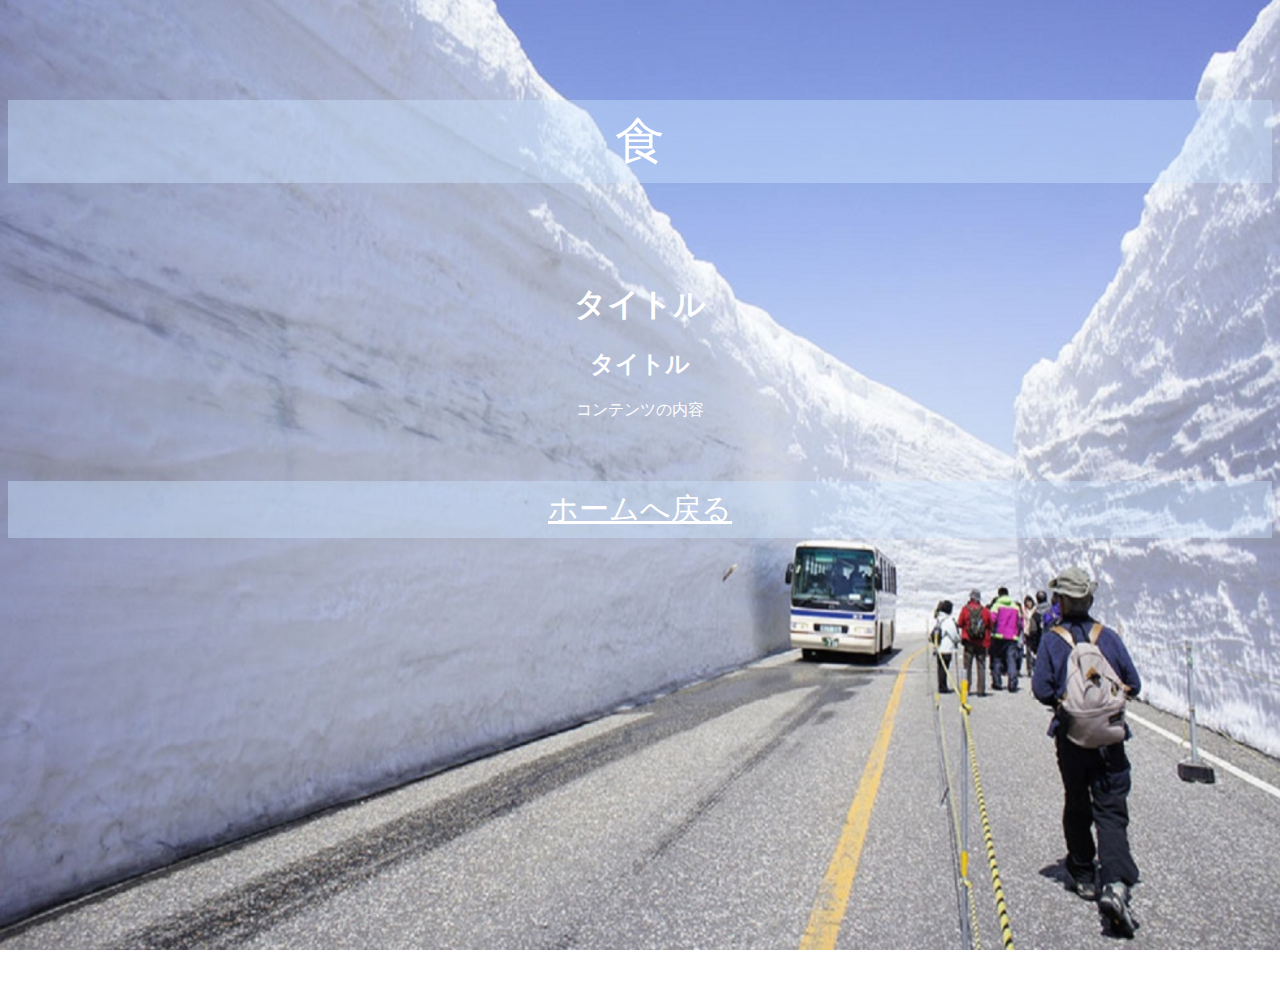
==== Food.html @ ec103883 "Create Food.html" ====
<!DOCTYPE html>
<html lang="ja">
 <head>
 <meta charset="utf-8">
 <title>立山町紹介（その他）</title>
 
 <link rel="stylesheet" href="syoukai.css">

 </head>
 
 <body>
 <!----- ヘッダー ----->
 <header>食</header>

 <!----- ヘッダー END ----->
 
 <!----- メインコンテンツ ----->

 <h1>タイトル</h1>
 <section>
 <h2>タイトル</h2>
 <p>コンテンツの内容</p>
 </section>
 
 <!----- メインコンテンツ END ----->
 
 <!----- フッター ----->
 <footer><a href="index.html">ホームへ戻る</a></footer>
 <!----- フッター END ----->
 </body>
</html>
---- syoukai.css ----
*{text-align: center;
     color: #ffffff;
}

header,footer,h{
     font-size: 50px;
     color:#ffffff;
     padding: 8px 19px;
     margin: 2em 0;
     background: #cde4ff6b;

}
footer{
     font-size:30px;
     color: #ffffff;

}
.syoukaibun{     font-size: 50px;
     color:#ffffff;
     padding: 8px 19px;
     margin: 5em 0!important;
     background: #cde4ff6b;


}


body{background-image:url(toyama.jpg);
     background-repeat:no-repeat;
     background-position: center center;
     background-size:cover;
     height: 100vh;
     background-attachment: fixed;
     font-family: "ＭＳ 明朝";
     
}
.aaa{position: relative;
margin-top:100px auto;
}
.aaa p{font-size:30px;
}


.img_wrap{
     border: 1px solid #ddd;
     width: 700px;
     height: 386px;
     margin: 0 auto;
     overflow: hidden;
   }
   .img_wrap img{
     width: 100%;
     transform: scale(1.1);
     cursor: pointer;
     filter: blur(5px);
     transition-duration: 0.5s;
   }
   .img_wrap img:hover{
     filter: blur(0);
     transition-duration: 0.5s;
   }
   .img_wrap {
     position: relative;
     }
   
   .img_wrap p {
     position: absolute;
     top: 50%;
     left: 50%;
     -ms-transform: translate(-50%,-50%);
     -webkit-transform: translate(-50%,-50%);
     transform: translate(-50%,-50%);
     margin:0;
     padding:0;
     }
   
   .img_wrap img {
     width: 100%;
     }
     p.font1{
          font-size: 100px;
          white-space: nowrap;
          font-family:"851マカポップ",sans-serif;
     }
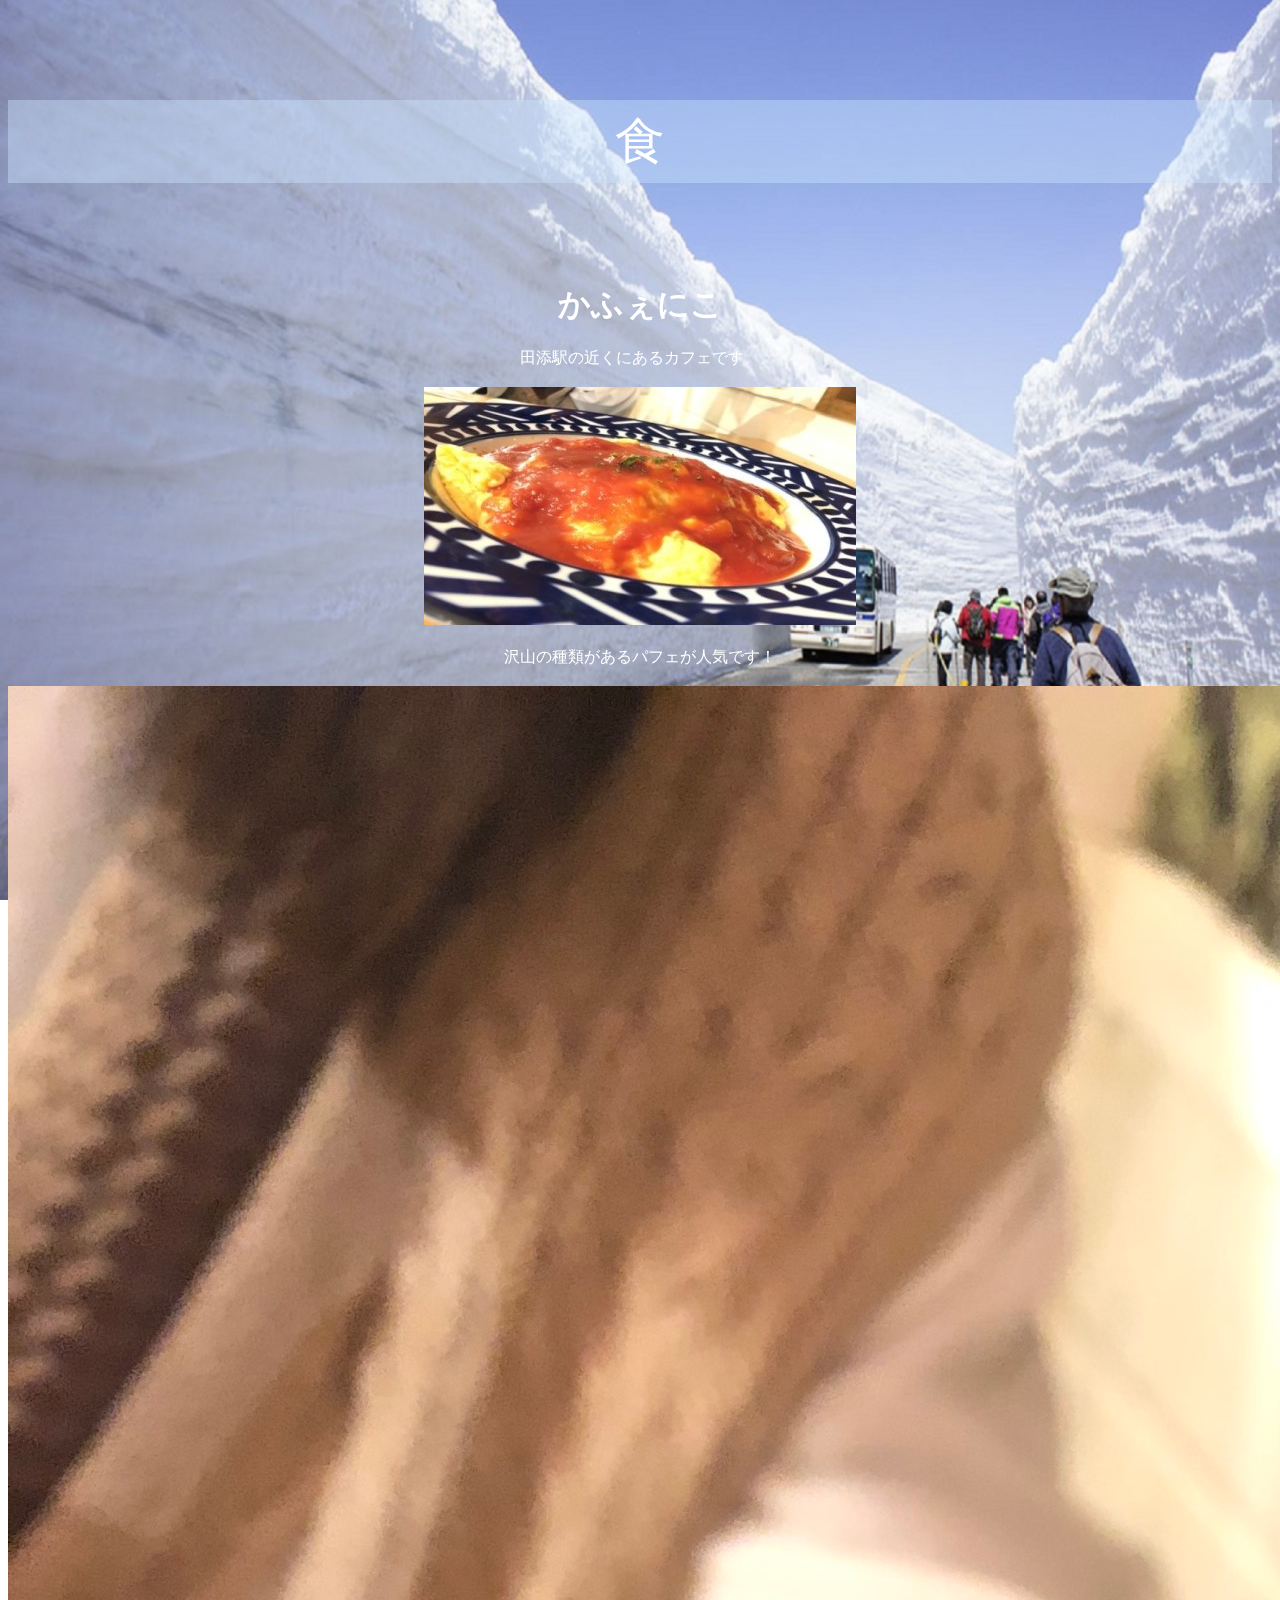
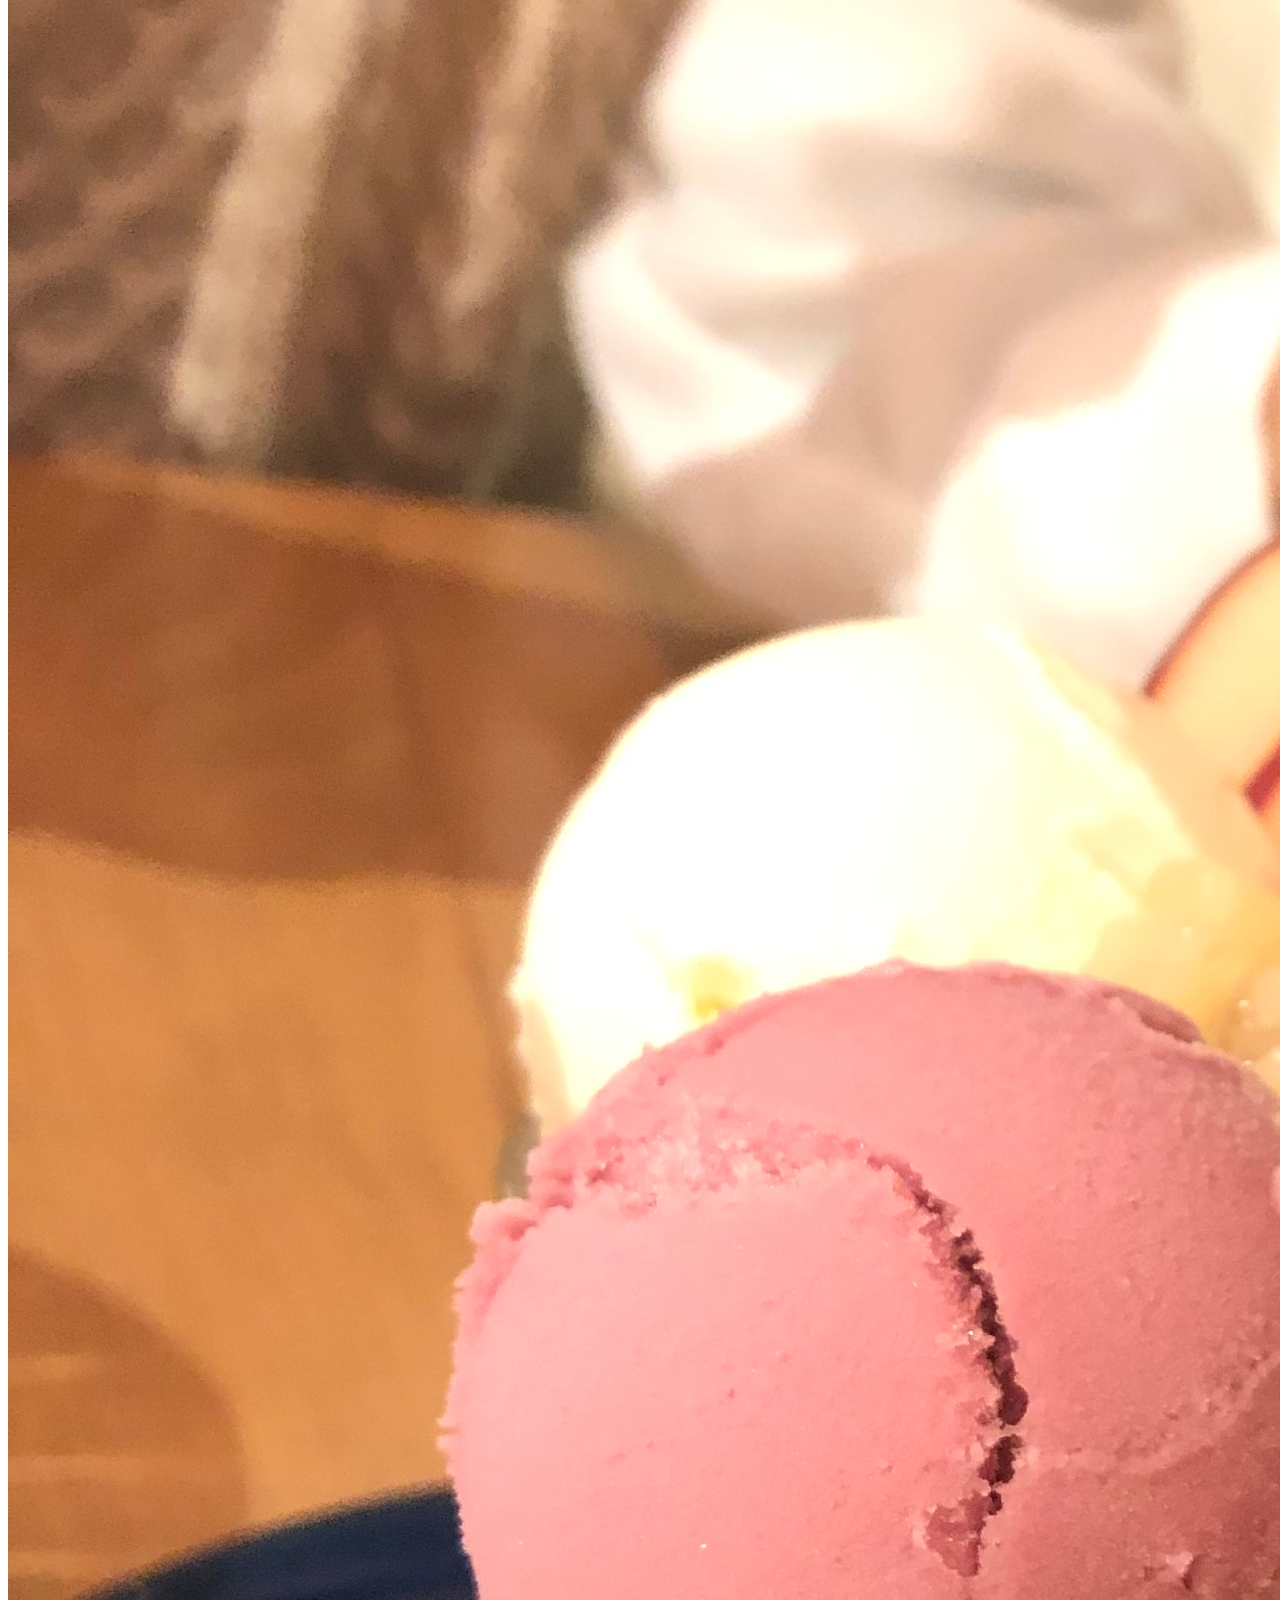
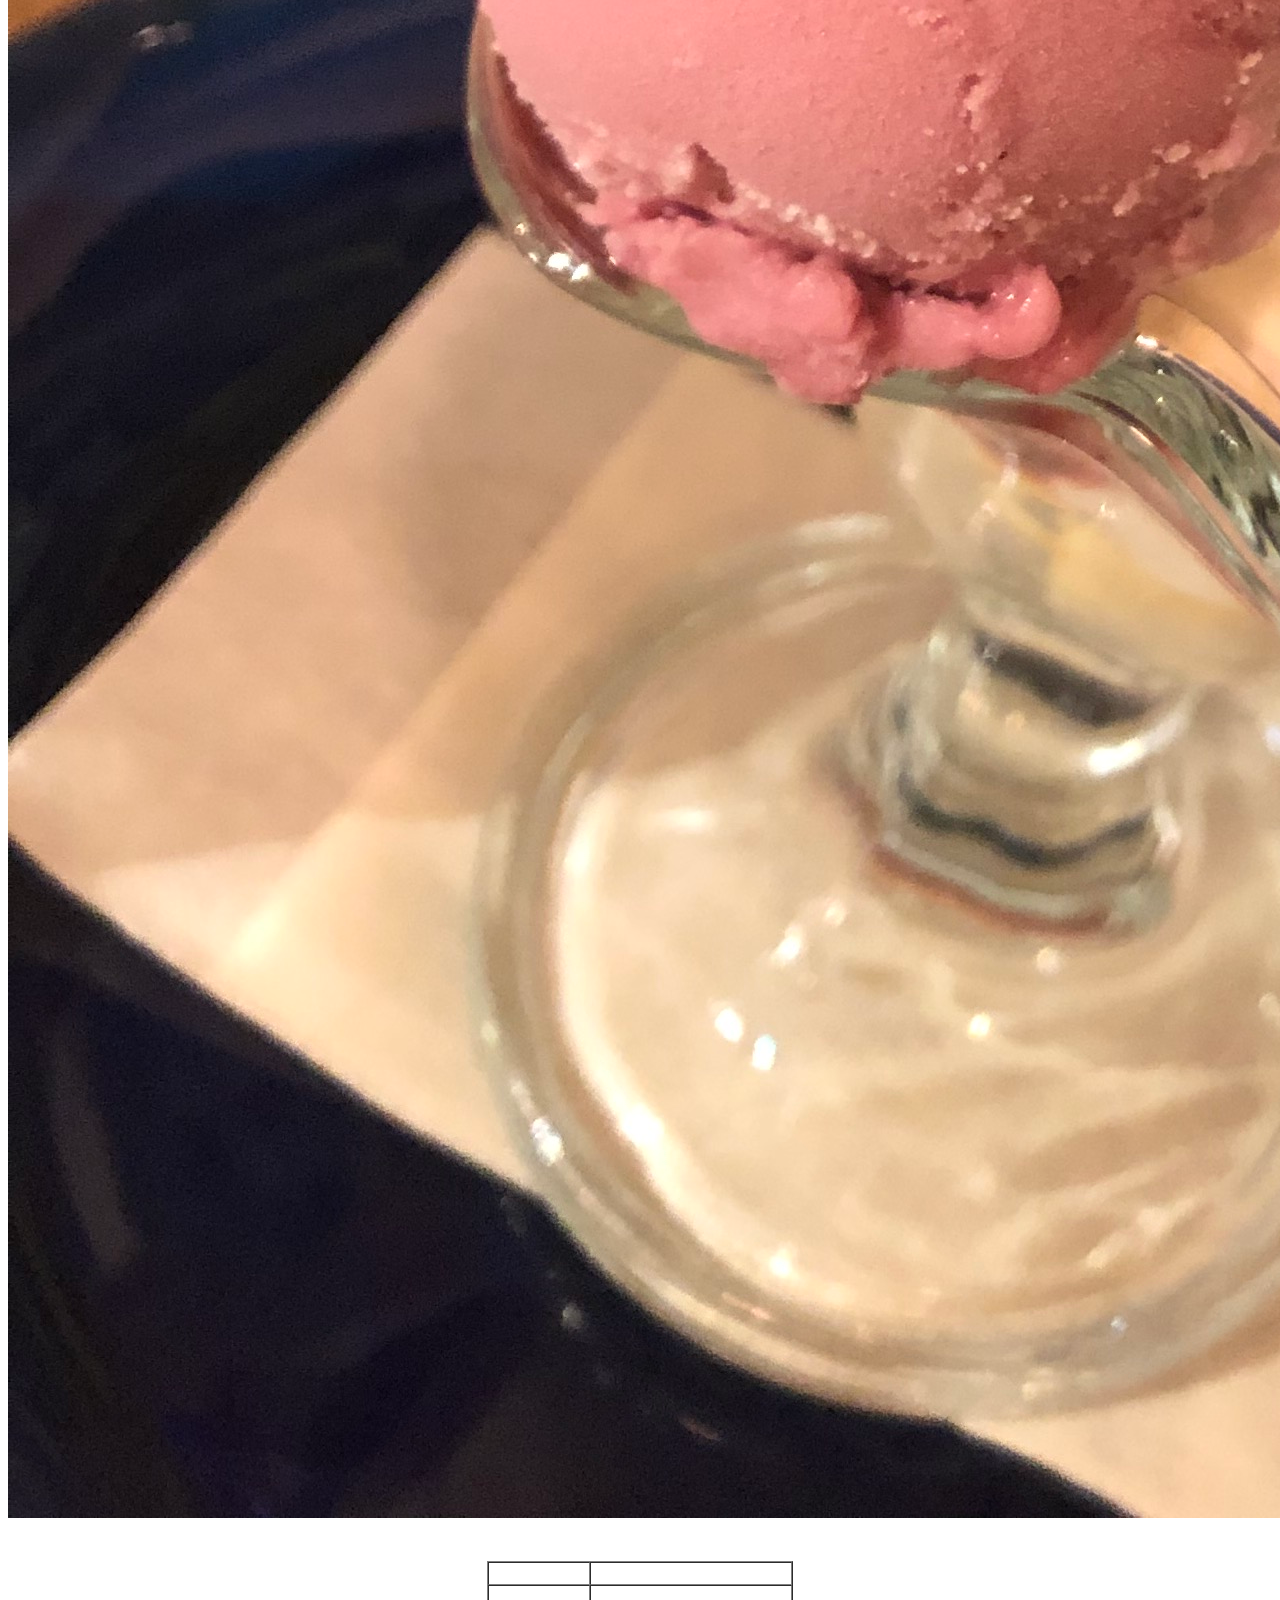
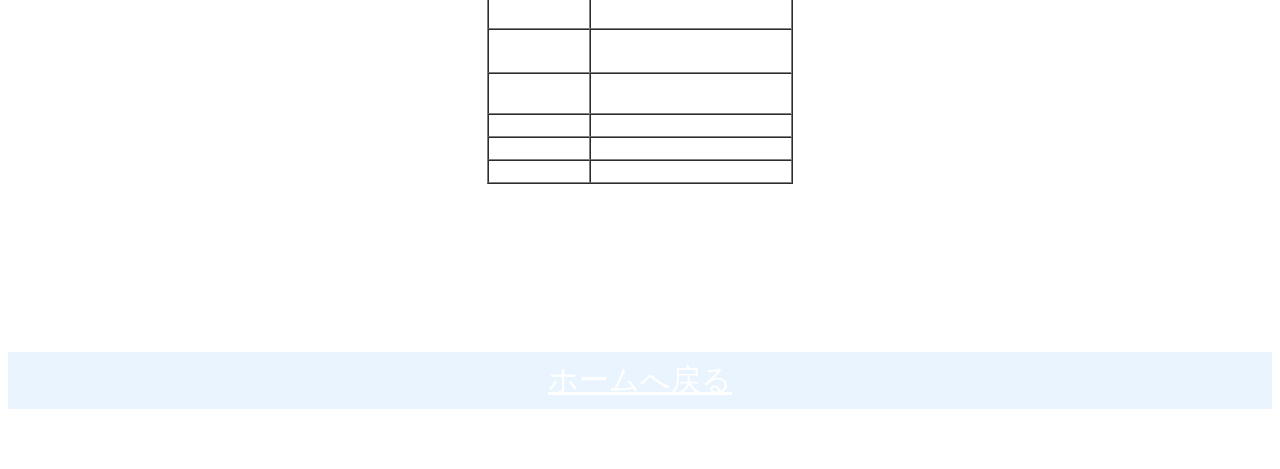
==== commit 381e88f9: "Update Food.html" ====
--- a/Food.html
+++ b/Food.html
@@ -16,9 +16,56 @@
  
  <!----- メインコンテンツ ----->
 
+ <section>
+ <h1>かふぇにこ</h1>
+ 田添駅の近くにあるカフェです。
+<br>
+<br>
+<img src="013.JPG">
+<br>
+<br>
+ 沢山の種類があるパフェが人気です！
+ <br>
+ <br>
+ <img src="014.JPG">
+ <br>
+ <br>
+ 店舗基本情報
+ <br>
+ <table align="center" border="1" cellpadding="0" cellspacing="0">
+     <tr>
+            <th width="100">店名</th>
+            <td width="200">かふぇにこ</td>
+        </tr>
+        <tr>
+            <th width="100">ジャンル</th>
+            <td width="200">カフェ、シンガポール料理、スープカレー</td>
+           </tr>
+        <tr>
+            <th width="100">予約、お問い合わせ</th>
+            <td width="200">076-482-2725</td>
+        </tr>
+        <tr>
+            <th width="100">住所</th>
+            <td width="200">富山県中新川郡立山町利田1980-24</td>
+        </tr>
+        <tr>
+            <th width="100">交通手段</th>
+            <td width="200">田添駅から約1,3km</td>
+        </tr>
+        <tr>
+            <th width="100">営業時間</th>
+            <td width="200">11:00～21:30(L.O.21:00)</td>
+        </tr>
+        <tr>
+            <th width="100">定休日</th>
+            <td width="200">火曜日、水曜日</td>
+        </tr>
+ </table>
+ </p>
+ </section>
+ <section>
  <h1>タイトル</h1>
- <section>
- <h2>タイトル</h2>
  <p>コンテンツの内容</p>
  </section>
  
--- a/syoukai.css
+++ b/syoukai.css
@@ -1,5 +1,6 @@
 *{text-align: center;
      color: #ffffff;
+     font-family: 'Noto Serif JP', serif;
 }
 
 header,footer,h{
@@ -20,19 +21,21 @@
      padding: 8px 19px;
      margin: 5em 0!important;
      background: #cde4ff6b;
-
-
 }
-
-
-body{background-image:url(toyama.jpg);
-     background-repeat:no-repeat;
-     background-position: center center;
-     background-size:cover;
-     height: 100vh;
-     background-attachment: fixed;
-     font-family: "ＭＳ 明朝";
-     
+body::before{
+  content: '';
+  display:block;
+  position:fixed;
+  top:0;
+  left:0;
+  z-index:-1;
+  width:100%;
+  height: 100vh;
+  background:url("toyama.jpg");
+  background-position:  center center;
+  background-repeat: no-repeat;
+  background-size: cover;
+  -webkit-background-size:cover;
 }
 .aaa{position: relative;
 margin-top:100px auto;
@@ -80,6 +83,6 @@
      p.font1{
           font-size: 100px;
           white-space: nowrap;
-          font-family:"851マカポップ",sans-serif;
+          
      }
      
